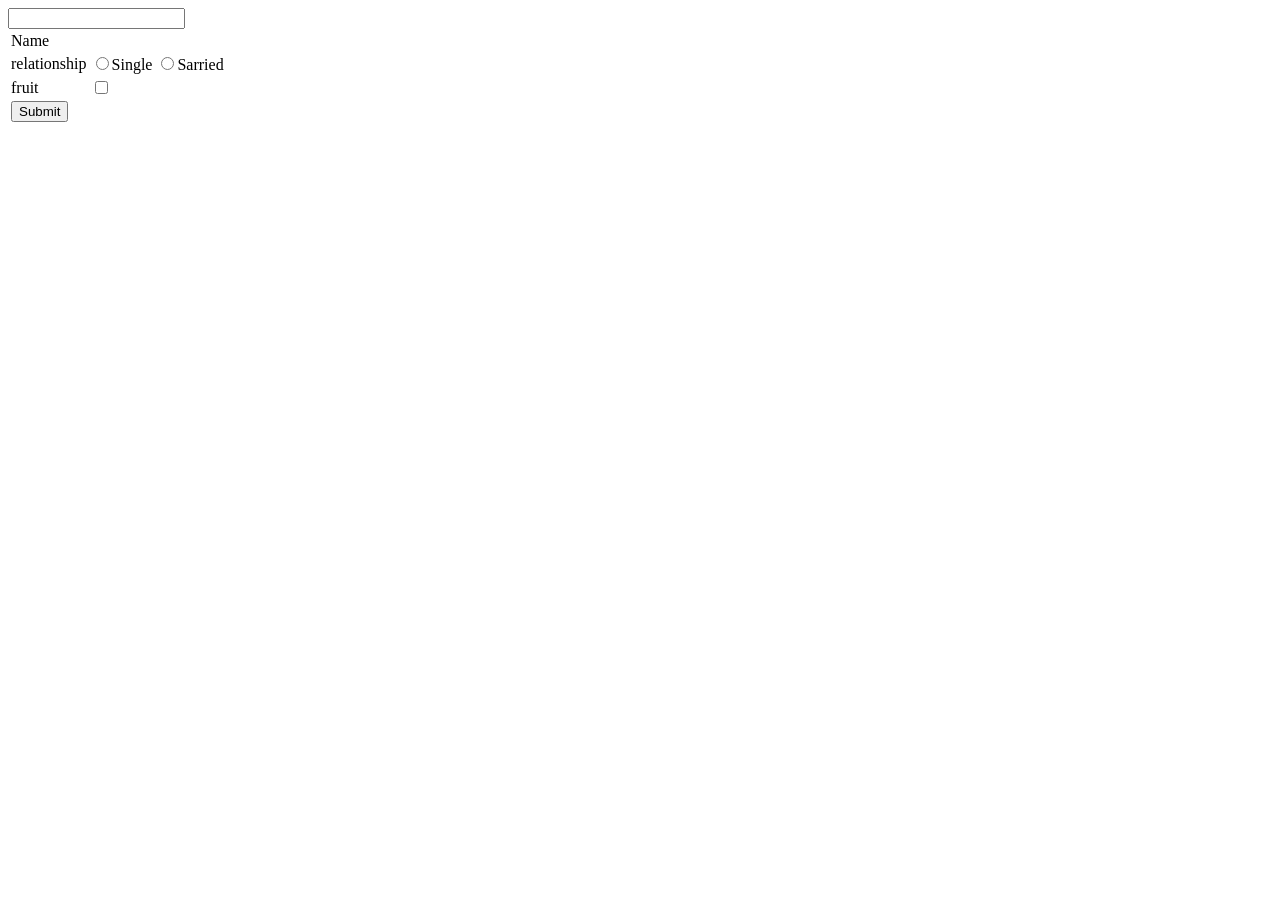
==== index.html @ 398772e5 "Update index.html" ====
<html>
  <body>
    <form>
      <table>
        <tr><td>Name</td>
          <t><input name = "name" type = "text">
        </tr>
        <tr><td>relationship</td>
        <td><input name = "relationship" type = "radio" value = "single">Single</td>
          <br>
         <td><input name = "relationship" type = "radio" value = "married">Sarried</td>
          
        </tr>
        <tr><td>fruit</td>
         <td><input type = "checkbox" name = "fruit[]"></td>
        </tr>
        <td><input type = "submit" name = "submit"></td>
         
          </form>
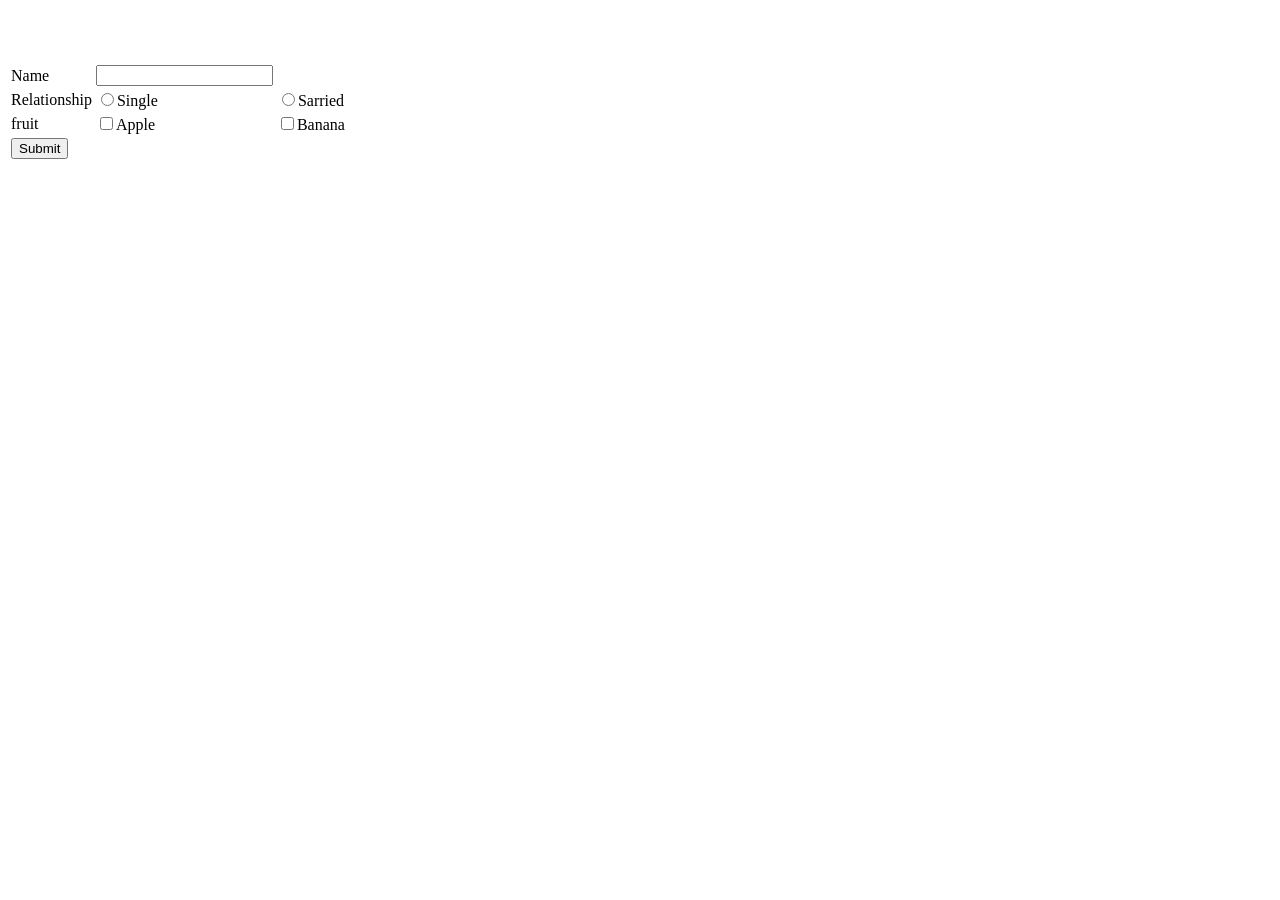
==== commit cbf821fb: "Update index.html" ====
--- a/index.html
+++ b/index.html
@@ -3,19 +3,22 @@
     <form>
       <table>
         <tr><td>Name</td>
-          <t><input name = "name" type = "text">
+          <td><input name = "name" type = "text"></td>
         </tr>
-        <tr><td>relationship</td>
+        <tr><td>Relationship</td>
+          
         <td><input name = "relationship" type = "radio" value = "single">Single</td>
-          <br>
-         <td><input name = "relationship" type = "radio" value = "married">Sarried</td>
-          
+          </br>
+          <td><input name = "relationship" type = "radio" value = "Married">Sarried</td>
         </tr>
         <tr><td>fruit</td>
-         <td><input type = "checkbox" name = "fruit[]"></td>
+         <td><input type = "checkbox" name = "fruit[]" value = "apple">Apple</td>
+          <br>
+         <td><input type = "checkbox" name = "fruit[]" value = "bann">Banana</td>
+          <br>
         </tr>
         <td><input type = "submit" name = "submit"></td>
-         
+       
           </form>
         
         
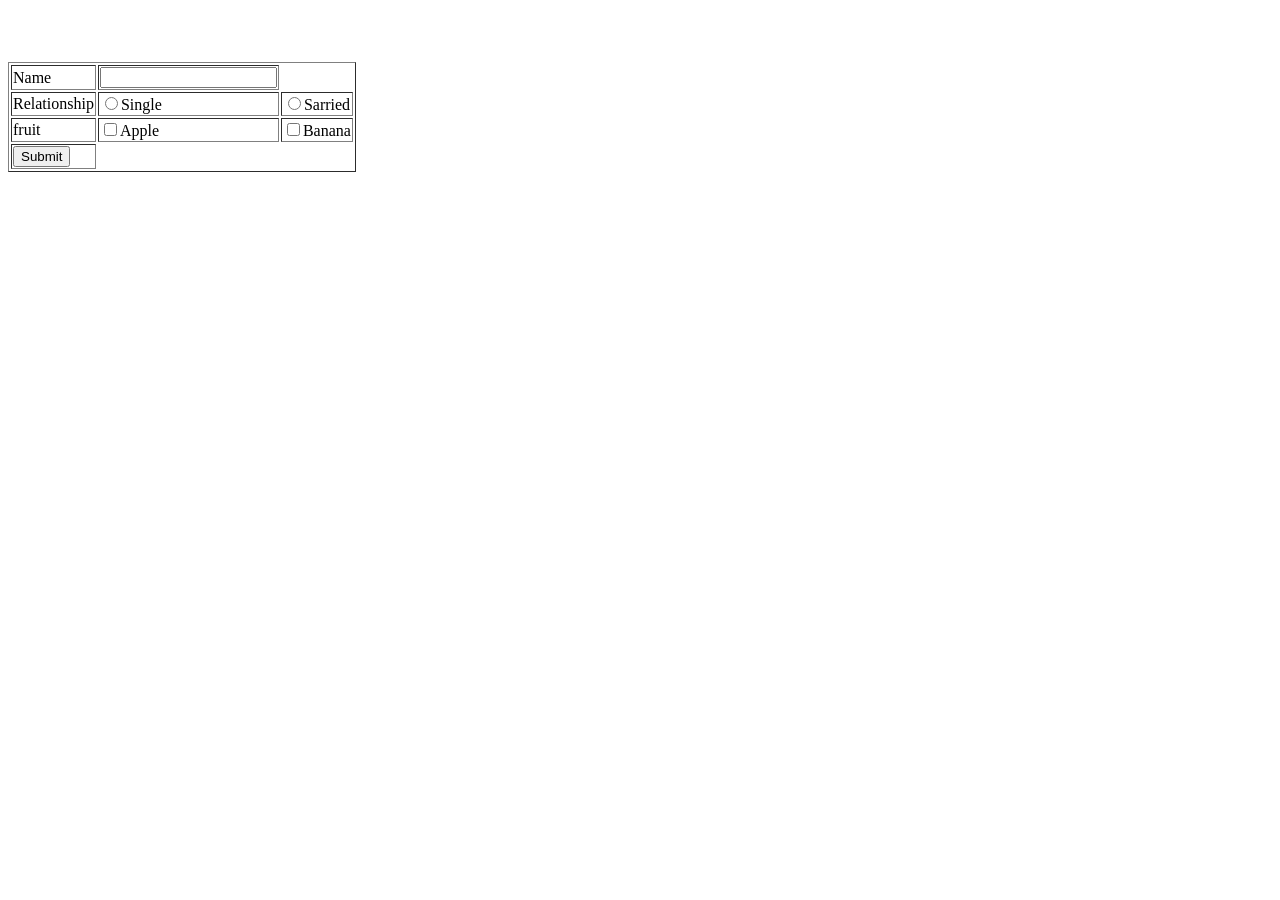
==== commit 9f0aadc2: "Update index.html" ====
--- a/index.html
+++ b/index.html
@@ -1,7 +1,7 @@
 <html>
   <body>
     <form>
-      <table>
+      <table border = 1>
         <tr><td>Name</td>
           <td><input name = "name" type = "text"></td>
         </tr>
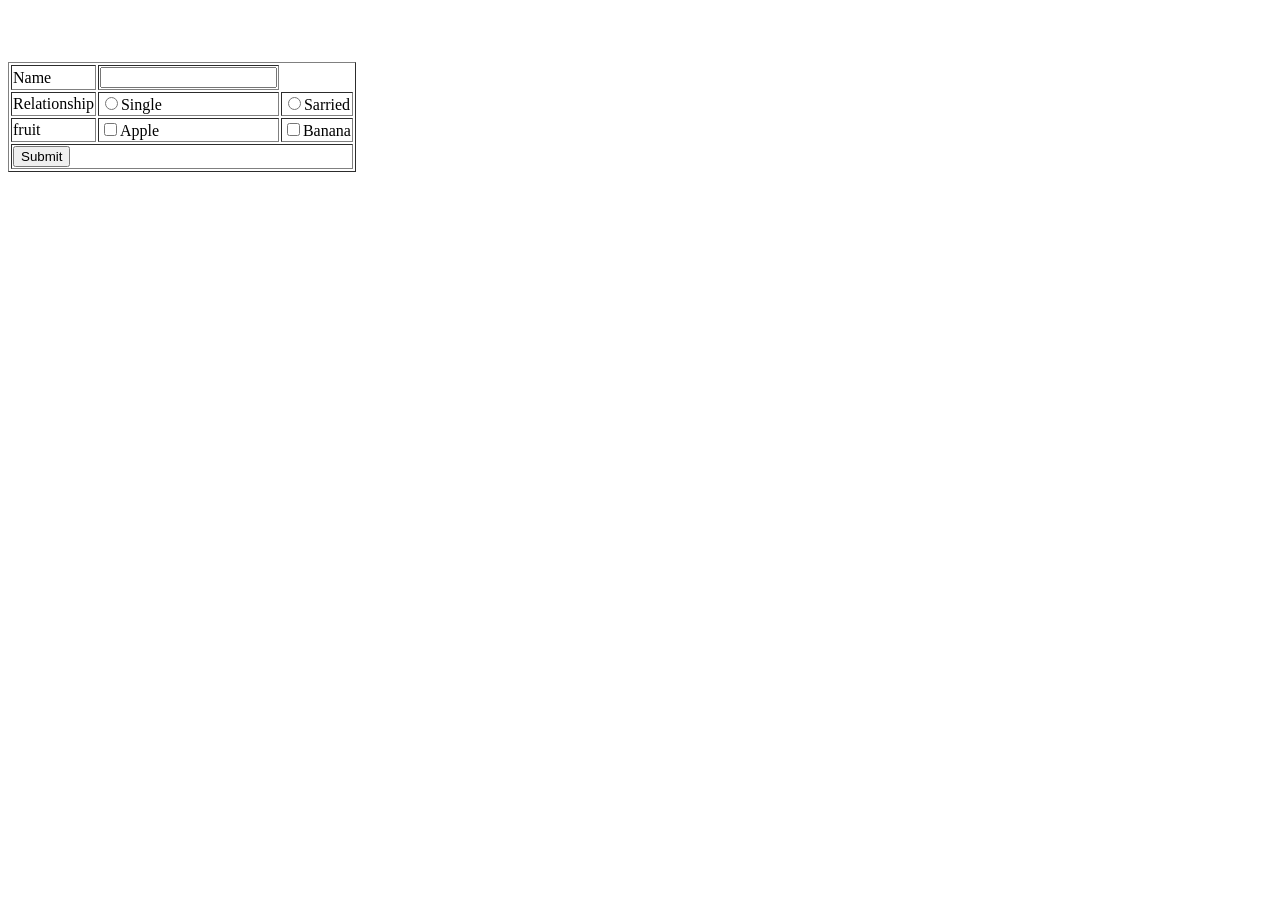
==== commit 8d4aa44f: "Update index.html" ====
--- a/index.html
+++ b/index.html
@@ -17,7 +17,7 @@
          <td><input type = "checkbox" name = "fruit[]" value = "bann">Banana</td>
           <br>
         </tr>
-        <td><input type = "submit" name = "submit"></td>
+        <td colspan = 3><input type = "submit" name = "submit"></td>
        
           </form>
         
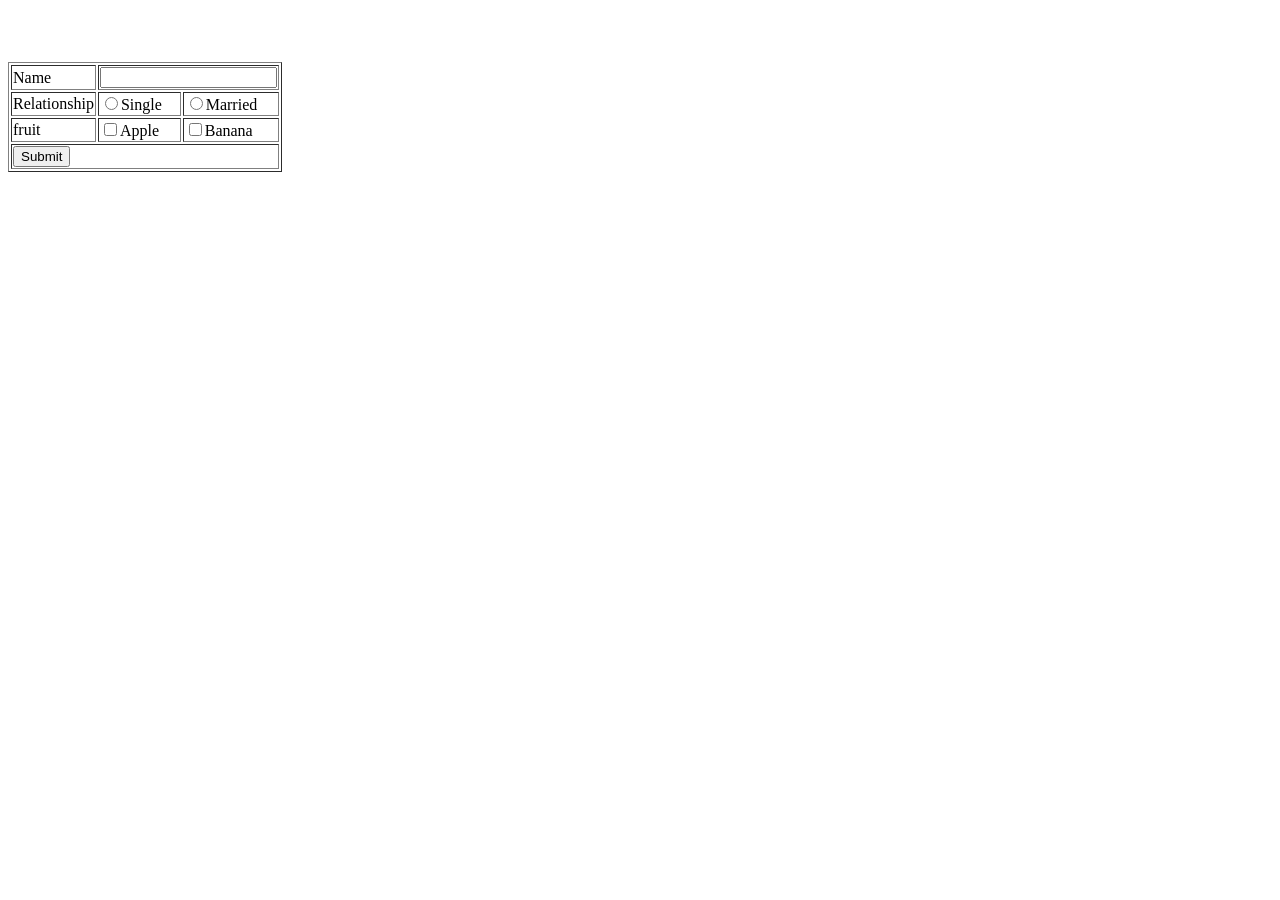
==== commit 0b0fd799: "Update index.html" ====
--- a/index.html
+++ b/index.html
@@ -3,13 +3,13 @@
     <form>
       <table border = 1>
         <tr><td>Name</td>
-          <td><input name = "name" type = "text"></td>
+          <td colspan = 2><input name = "name" type = "text"></td>
         </tr>
         <tr><td>Relationship</td>
           
         <td><input name = "relationship" type = "radio" value = "single">Single</td>
           </br>
-          <td><input name = "relationship" type = "radio" value = "Married">Sarried</td>
+          <td><input name = "relationship" type = "radio" value = "Married">Married</td>
         </tr>
         <tr><td>fruit</td>
          <td><input type = "checkbox" name = "fruit[]" value = "apple">Apple</td>
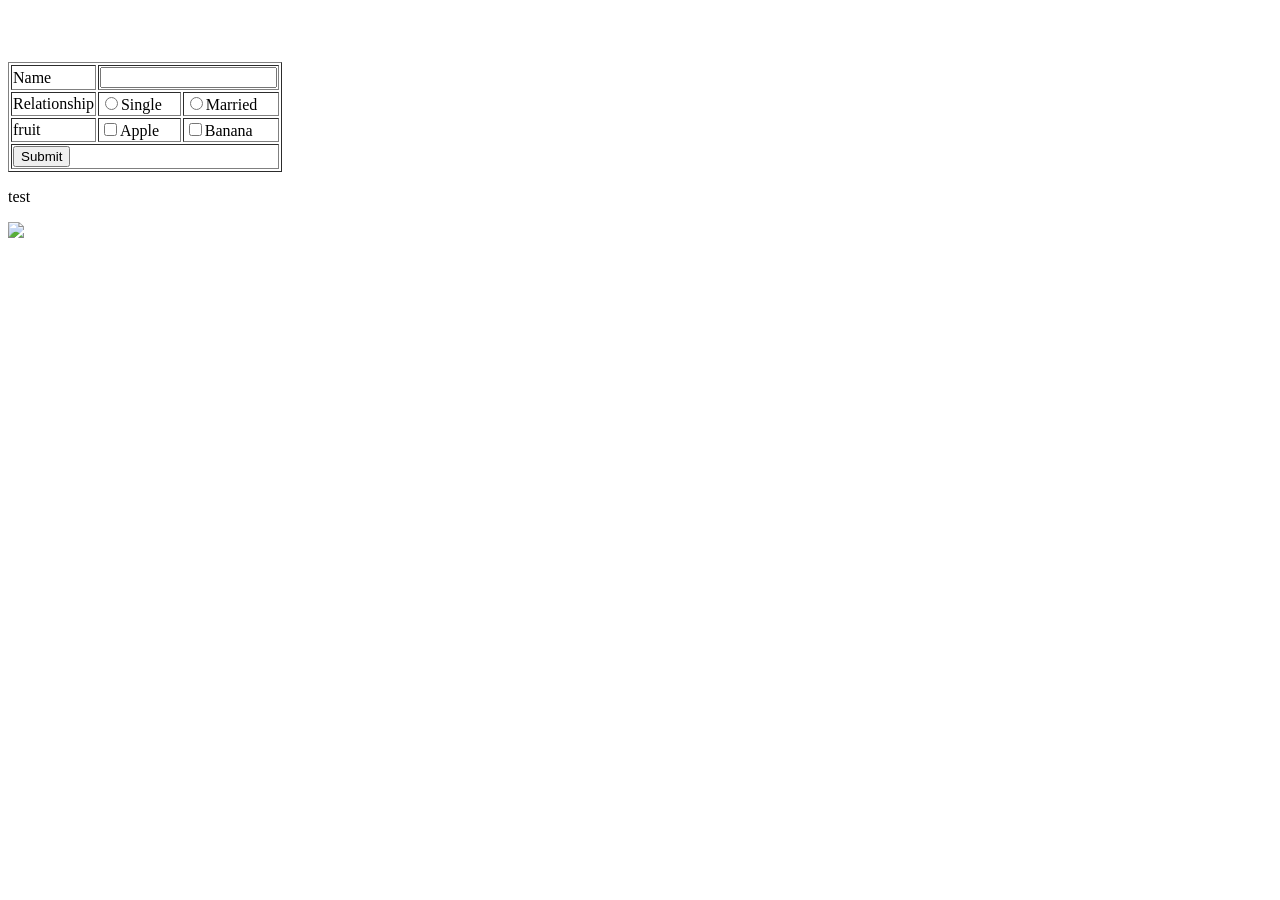
==== commit 4fb9fbf4: "Update index.html" ====
--- a/index.html
+++ b/index.html
@@ -20,6 +20,12 @@
         <td colspan = 3><input type = "submit" name = "submit"></td>
        
           </form>
+        </table>
+        <p>test</p>
+
+        <img src="downloads/photo.jpg">
+
+          
         
         
         
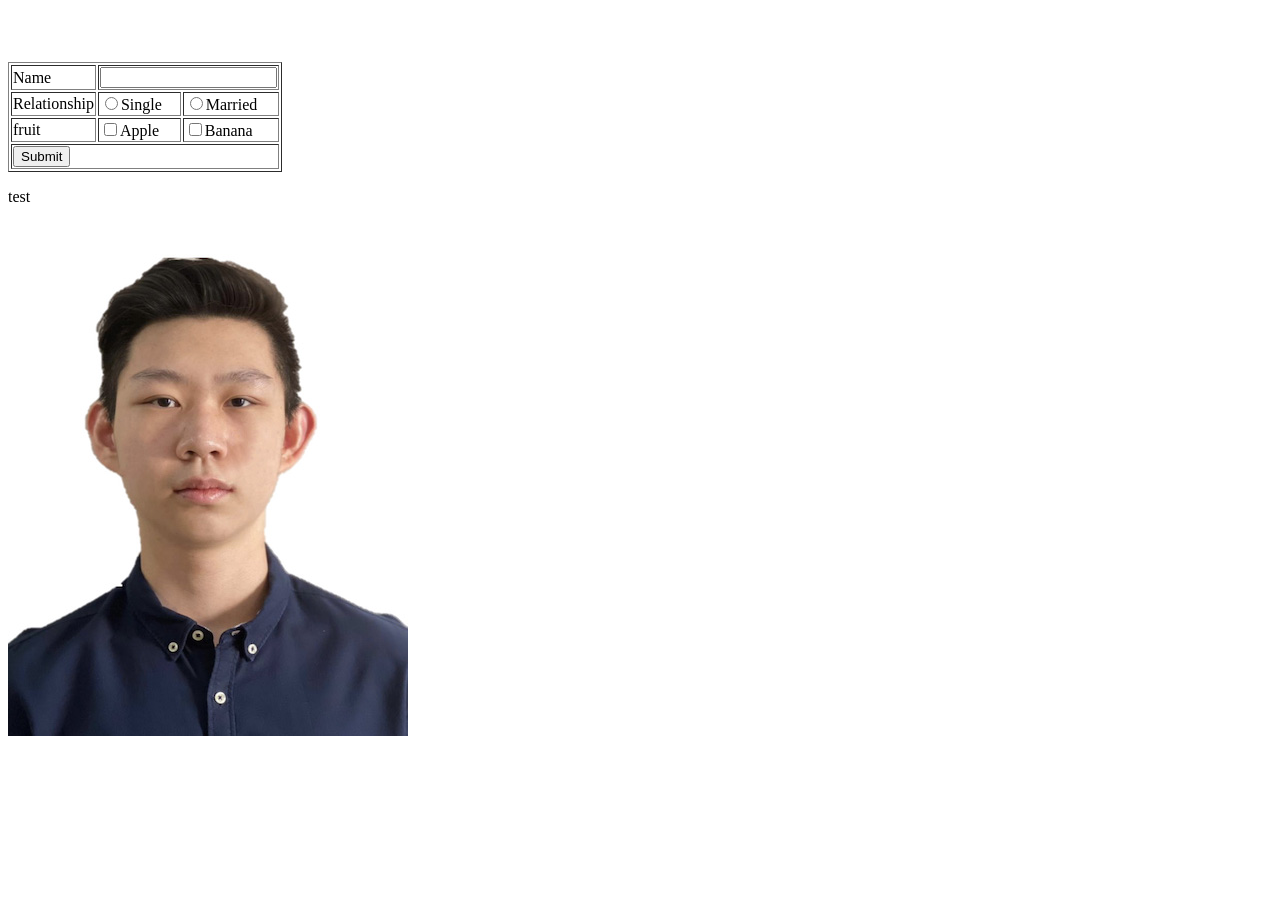
==== commit ad38f685: "Update index.html" ====
--- a/index.html
+++ b/index.html
@@ -23,7 +23,7 @@
         </table>
         <p>test</p>
 
-        <img src="downloads/photo.jpg">
+        <img src="photo.jpg">
 
           
         
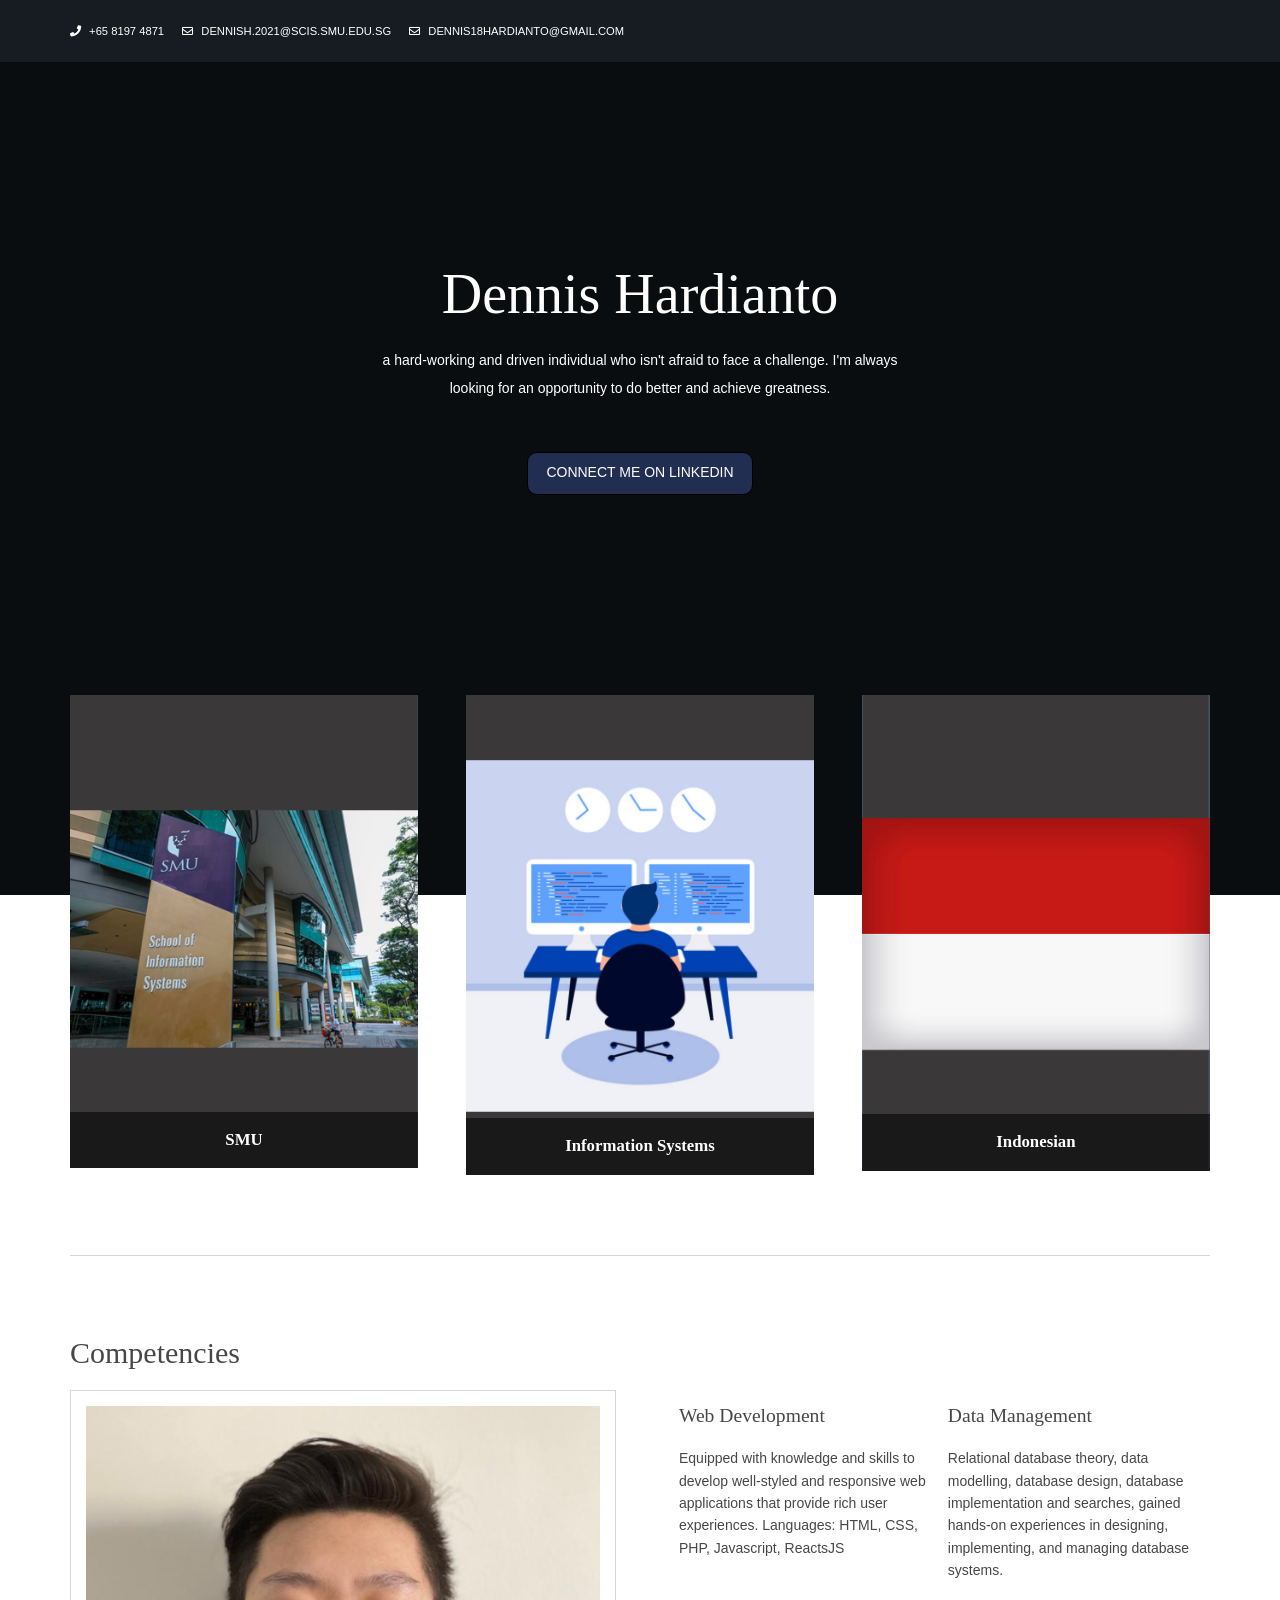
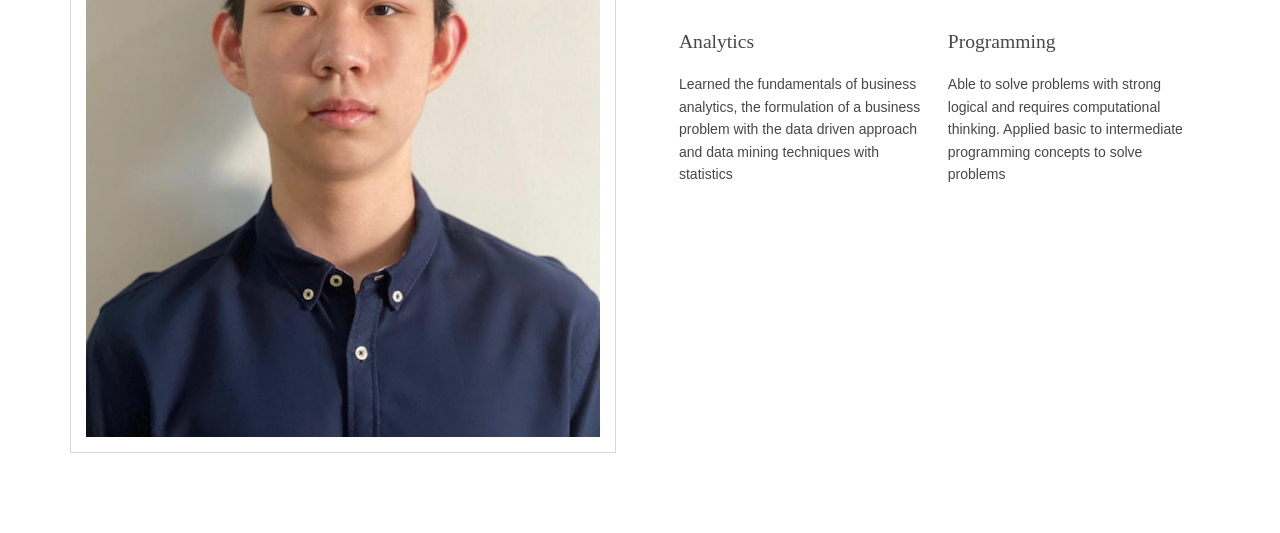
==== commit 371ef9c0: "Add files via upload" ====
--- a/index.html
+++ b/index.html
@@ -1,32 +1,115 @@
-<html>
-  <body>
-    <form>
-      <table border = 1>
-        <tr><td>Name</td>
-          <td colspan = 2><input name = "name" type = "text"></td>
-        </tr>
-        <tr><td>Relationship</td>
-          
-        <td><input name = "relationship" type = "radio" value = "single">Single</td>
-          </br>
-          <td><input name = "relationship" type = "radio" value = "Married">Married</td>
-        </tr>
-        <tr><td>fruit</td>
-         <td><input type = "checkbox" name = "fruit[]" value = "apple">Apple</td>
-          <br>
-         <td><input type = "checkbox" name = "fruit[]" value = "bann">Banana</td>
-          <br>
-        </tr>
-        <td colspan = 3><input type = "submit" name = "submit"></td>
-       
-          </form>
-        </table>
-        <p>test</p>
-
-        <img src="photo.jpg">
-
-          
-        
-        
-        
-        
+<!DOCTYPE html>
+
+<html lang="">
+
+<head>
+<title>Dennis Hardianto</title>
+<meta charset="utf-8">
+<meta name="viewport" content="width=device-width, initial-scale=1.0, maximum-scale=1.0, user-scalable=no">
+<link href="layout/styles/layout.css" rel="stylesheet" type="text/css" media="all">
+<link rel="icon"  href="images/favicon.ico">
+
+</head>
+<body id="top">
+
+<div class="wrapper row0">
+  <div id="topbar" class="hoc clear">
+    <div class="fl_left"> 
+      <ul class="nospace">
+        <li><i class="fas fa-phone rgtspace-5"></i> +65 8197 4871</li>
+        <li><i class="far fa-envelope rgtspace-5"></i> dennish.2021@scis.smu.edu.sg</li>
+        <li><i class="far fa-envelope rgtspace-5"></i> dennis18hardianto@gmail.com</li>
+      </ul>
+    </div>
+  </div>
+</div>
+
+  <div class="overlay">
+    <div id="pageintro" class="hoc clear"> 
+      <article>
+        <h3 class="heading">Dennis Hardianto</h3>
+        <p> a hard-working and driven individual who isn't afraid to face a challenge. I'm always looking for an opportunity to do better and achieve greatness.</p>
+        <footer><a class="btn" href="https://www.linkedin.com/in/dennis-hardianto-196729218" target="_blank">Connect me on LinkedIn</a></footer>
+      </article>
+    </div>
+  </div>
+</div>
+
+<div class="wrapper row3">
+  <main class="hoc container clear"> 
+    <section id="introblocks">
+      <ul class="nospace group btmspace-80">
+        <li class="one_third first">
+          <figure><img src="images/smu.jpg" alt=""></a>
+            <figcaption>
+              <h6 class="heading">SMU</h6>
+              <div>
+                <p>A sophomore from Singapore Management University majoring in bachelor of Information Systems</p>
+              </div>
+            </figcaption>
+          </figure>
+        </li>
+        <li class="one_third">
+          <figure><img src="images/code.jpg" alt=""></a>
+            <figcaption>
+              <h6 class="heading">Information Systems</h6>
+              <div>
+                <p>Passionate in IT  IT which continuously improves business processes by providing solutions to support operations and decision making</p>
+              </div>
+            </figcaption>
+          </figure>
+        </li>
+        <li class="one_third">
+          <figure><img src="images/indo.jpeg" alt=""></a>
+            <figcaption>
+              <h6 class="heading">Indonesian</h6>
+              <div>
+                <p>One of the 13 Indonesians in IS216 G7 who really enjoyed your class :)</p>
+              </div>
+            </figcaption>
+          </figure>
+        </li>
+      </ul>
+    </section>
+    <hr class="btmspace-80">
+    <section class="group">
+      <h1 class="heading" style="font-size: 30px">Competencies</h1>
+      <div class="one_half first"><img class="inspace-15 borderedbox" src="images/profile.jpg" alt=""></div>
+      <div class="one_half">
+        <ul class="nospace group inspace-15">
+          
+          <li class="one_half first btmspace-50">
+            <article>
+              <h6 class="heading">Web Development</h6>
+              <p class="nospace">Equipped with knowledge and skills to develop well-styled and responsive web applications that provide rich user experiences. Languages: HTML, CSS, PHP, Javascript, ReactsJS</p>
+            </article>
+          </li>
+          <li class="one_half btmspace-50">
+            <article>
+              <h6 class="heading">Data Management</h6>
+              <p class="nospace">Relational database theory, data modelling, database design, database implementation and searches, gained hands-on experiences in designing, implementing, and managing database systems.</p>
+            </article>
+          </li>
+          <li class="one_half first">
+            <article>
+              <h6 class="heading">Analytics</h6>
+              <p class="nospace">Learned the fundamentals of business analytics, the formulation of a business problem with the data driven approach and data mining techniques with statistics</p>
+            </article>
+          </li>
+          <li class="one_half">
+            <article>
+              <h6 class="heading">Programming</h6>
+              <p class="nospace">Able to solve problems with strong logical and requires computational thinking. Applied basic to intermediate programming concepts to solve problems</p>
+            </article>
+          </li>
+        </ul>
+      </div>
+    </section>
+    <div class="clear"></div>
+  </main>
+</div>
+<script src="layout/scripts/jquery.min.js"></script>
+<script src="layout/scripts/jquery.backtotop.js"></script>
+<script src="layout/scripts/jquery.mobilemenu.js"></script>
+</body>
+</html>
--- a/layout/styles/layout.css
+++ b/layout/styles/layout.css
@@ -0,0 +1,526 @@
+@charset "utf-8";
+/*
+Template Name: Nocobot
+Author: <a href="https://www.os-templates.com/">OS Templates</a>
+Author URI: https://www.os-templates.com/
+Copyright: OS-Templates.com
+Licence: Free to use under our free template licence terms
+Licence URI: https://www.os-templates.com/template-terms
+File: Layout CSS
+*/
+
+@import url("fontawesome-free/css/fontawesome-all.min.css");
+@import url("framework.css");
+
+/* Rows
+--------------------------------------------------------------------------------------------------------------- */
+.row0, .row0 a{}
+.row1, .row1 a{}
+.row2, .row2 a{}
+.row3, .row3 a{}
+.row4, .row4 a{}
+.row5, .row5 a{}
+
+
+/* Top Bar
+--------------------------------------------------------------------------------------------------------------- */
+#topbar{padding:20px 0; font-size:.8rem; text-transform:uppercase;}
+
+#topbar ul li{display:inline-block; margin-right:15px;}
+#topbar ul li:last-child{margin-right:0; padding-right:0; border-right:none;}
+#topbar i{line-height:normal;}
+#topbar > div:nth-of-type(2) i{font-size:1rem;}
+
+/* Search Form */
+#topbar #searchform{position:relative; line-height:1; z-index:9999;}
+#topbar #searchform::after{display:block; height:18px; line-height:18px; padding:0; font-family:"Font Awesome\ 5 Free"; font-weight:900; font-size:1rem; content:"\f002"/* fa-search */;}
+#topbar #searchform:hover::after, #topbar #searchform button{cursor:pointer;}
+#topbar #searchform > div{position:absolute; top:18px; right:0; width:280px; visibility:hidden; opacity:0/* Required for transition effect */;}
+#topbar #searchform:hover > div{visibility:visible; opacity:1/* Required for transition effect */;}
+#topbar #searchform form{display:block; position:relative;}
+#topbar #searchform form *{border:none;}
+#topbar #searchform input{display:block; width:100%; height:36px; padding:8px 40px 8px 10px; font-size:1rem;}
+#topbar #searchform ::placeholder{text-transform:capitalize;}
+#topbar #searchform button{display:block; position:absolute; top:3px; right:2px; height:30px; font-size:16px; line-height:1;}
+
+
+/* Header
+--------------------------------------------------------------------------------------------------------------- */
+#header{}
+
+#header #logo{margin:22px 0 0 0;}
+#header #logo h1{margin:0; padding:0; font-size:2.2rem;}
+
+
+/* Page Intro
+--------------------------------------------------------------------------------------------------------------- */
+#pageintro{padding:200px 0 400px;}/* 400px => 200px for #introblocks negative margin */
+
+#pageintro article, #pageintro article p{display:block; max-width:75%; margin:0 auto; text-align:center;}
+#pageintro article p{max-width:65%; line-height:2rem;}
+#pageintro .heading{margin-bottom:20px; font-size:4rem;}
+#pageintro footer{margin-top:50px;}
+
+
+/* Content Area
+--------------------------------------------------------------------------------------------------------------- */
+.container{padding:80px 0;}
+
+/* Content */
+.container .content{}
+
+.sectiontitle{display:block; max-width:55%; margin:0 auto 80px; text-align:center;}
+.sectiontitle *{margin:0;}
+
+/* Introblocks - x3 */
+#introblocks{display:block; position:relative; margin:-280px 0 0 0; z-index:1; text-align:center;}/* 280px => 200px + container padding */
+#introblocks figure{display:block; position:relative; max-width:348px; text-align:center;}
+#introblocks figure figcaption{display:block; position:absolute; bottom:0; width:100%; padding:0 20px;}
+#introblocks figure figcaption *{margin:0; padding:0;}
+#introblocks figure figcaption div{max-height:0; overflow:hidden; transition:max-height .6s cubic-bezier(0, 1, 0, 1) -.1s;}
+#introblocks figure:hover figcaption div{max-height:1200px; transition-timing-function:cubic-bezier(0.5, 0, 1, 0); transition-delay:0s;}
+#introblocks figure figcaption .heading{padding:20px 0; font-size:1.2rem; font-weight:700; line-height:1;}
+#introblocks figure figcaption div p{padding:0 0 20px 0;}
+
+/* Image Group */
+.imgroup{}
+.imgroup li{margin-bottom:50px;}
+.imgroup li:nth-last-child(-n+3){margin-bottom:0;}/* Removes bottom margin from the last three items - margin is restored in the media queries when items stack */
+.imgroup li:nth-child(3n+1){margin-left:0; clear:left;}/* Removes the need to add class="first" */
+
+/* Team Members */
+.team{}
+.team li:last-child{margin-bottom:0;}/* Used when elements stack in small viewports */
+.team figure{display:block; text-align:center;}
+.team figure *{margin:0; padding:0;}
+.team figure a{}
+.team figure img{}
+.team figure figcaption{padding:20px 10px; line-height:1;}
+.team figure strong{display:block; margin-bottom:8px; font-size:1.4rem; font-weight:400;}
+.team figure em{display:block; font-style:normal; font-size:.8rem;}
+
+/* Client Logos */
+.clients{text-align:center;}
+.clients li{margin-bottom:20px;}
+.clients li:nth-last-child(-n+4){margin-bottom:0;}/* Removes bottom margin from the last four items - margin is restored in the media queries when items stack */
+.clients li:nth-child(4n+1){margin-left:0; clear:left;}/* Removes the need to add class="first" */
+
+/* Testimonials */
+#testimonials{text-align:center;}
+#testimonials li:last-child{margin-bottom:0;}/* Used when elements stack in smaller viewports */
+#testimonials blockquote{max-width:80%; margin:0 auto 30px; padding:20px; line-height:2rem; font-size:1.2rem;}
+#testimonials blockquote::before{top:10px; left:10px;}
+#testimonials blockquote::after{display:block; position:absolute; bottom:-15px; left:50%; margin-left:-15px; width:0; height:0; content:""; border:15px solid transparent; border-bottom:none;}
+#testimonials figure{}
+#testimonials figure *{margin:0; line-height:1;}
+#testimonials figure img{margin:0 0 15px 0;}
+#testimonials figcaption .heading{font-size:1.2rem; font-weight:700;}
+#testimonials figcaption em{font-size:.8rem;}
+
+/* Latest - Blog posts etc. */
+#latest{}
+#latest > li:last-child{margin-bottom:0;}/* Used when elements stack in small viewports */
+#latest article{}
+#latest article figure{}
+#latest article figure img{}
+#latest article .meta{display:block; margin:0 0 30px 0; padding:5px 10px;}
+#latest article .meta li{display:block; float:left; width:50%; font-size:.8rem;}
+#latest article .meta li:last-child{text-align:right;}
+#latest article .meta li i{margin-right:5px;}
+#latest article .excerpt{position:relative; margin:0 0 30px 0; padding:0 0 0 65px;}
+#latest article .excerpt .heading{margin:0 0 15px 0; font-size:1.2rem;}
+#latest article .excerpt time{display:block; position:absolute; top:0; left:0; width:54px;}
+#latest article .excerpt time *{display:block; margin:0; padding:0; text-align:center; text-transform:uppercase; font-style:normal; line-height:1;}
+#latest article .excerpt time strong{padding:12px 0; font-size:18px; border-bottom:1px solid; opacity:.5;}
+#latest article .excerpt time em{padding:8px 0;}
+#latest article .excerpt p{margin:0; padding:0;}
+#latest article footer{text-align:right;}
+
+/* Comments */
+#comments ul{margin:0 0 40px 0; padding:0; list-style:none;}
+#comments li{margin:0 0 10px 0; padding:15px;}
+#comments .avatar{float:right; margin:0 0 10px 10px; padding:3px; border:1px solid;}
+#comments address{font-weight:bold;}
+#comments time{font-size:smaller;}
+#comments .comcont{display:block; margin:0; padding:0;}
+#comments .comcont p{margin:10px 5px 10px 0; padding:0;}
+
+#comments form{display:block; width:100%;}
+#comments input, #comments textarea{width:100%; padding:10px; border:1px solid;}
+#comments textarea{overflow:auto;}
+#comments div{margin-bottom:15px;}
+#comments input[type="submit"], #comments input[type="reset"]{display:inline-block; width:auto; min-width:150px; margin:0; padding:8px 5px; cursor:pointer;}
+
+/* Sidebar */
+.container .sidebar{}
+
+.sidebar .sdb_holder{margin-bottom:50px;}
+.sidebar .sdb_holder:last-child{margin-bottom:0;}
+
+
+/* Contact Details
+--------------------------------------------------------------------------------------------------------------- */
+#ctdetails{padding:50px 0;}
+#ctdetails ul{}
+#ctdetails ul li{}
+#ctdetails ul li div{position:relative; min-height:45px; padding:0 0 0 60px; line-height:1;}
+#ctdetails ul li div i{position:absolute; top:0; left:0; width:45px; height:45px; line-height:43px; font-size:16px; text-align:center; border:1px solid; border-radius:50%;}
+#ctdetails ul li div span{display:block; padding:4px 0 0 0;}
+#ctdetails ul li div strong{display:block; margin:0 0 8px 0; text-transform:capitalize;}
+
+
+/* Footer
+--------------------------------------------------------------------------------------------------------------- */
+#footer{padding:80px 0;}
+
+#footer .heading{margin-bottom:50px; font-size:1.2rem;}
+
+#footer input, #footer button{border:1px solid;}
+#footer input{display:block; width:100%; padding:8px;}
+#footer button{padding:8px 18px 10px; text-transform:uppercase; font-weight:400; cursor:pointer;}
+
+#footer .linklist li{display:block; margin-bottom:15px; padding:0 0 15px 0; border-bottom:1px solid;}
+#footer .linklist li:last-child{margin:0; padding:0; border:none;}
+#footer .linklist li::before, #footer .linklist li::after{display:table; content:"";}
+#footer .linklist li, #footer .linklist li::after{clear:both;}
+
+#footer .contact{}
+#footer .contact.linklist li, #footer .contact.linklist li:last-child{position:relative; padding-left:40px;}
+#footer .contact li *{margin:0; padding:0; line-height:1.6;}
+#footer .contact li i{display:block; position:absolute; top:0; left:0; width:30px; font-size:16px; text-align:center;}
+
+#footer .latestimg{}
+#footer .latestimg > li{display:inline-block; float:left; width:30%; margin:0 0 5% 5%;}
+#footer .latestimg > li:nth-last-child(-n+3){margin-bottom:0;}/* Removes bottom margin from the last three items - margin is restored in the media queries when items stack */
+#footer .latestimg > li:nth-child(3n+1){margin-left:0; clear:left;}/* Removes the need to add class="first" */
+#footer .latestimg > li img{width:100%;}/* Force the image to resize to take the full space - may have to be changed for tablets, depends on personal preference */
+#footer .latestimg > li a.imgover{display:block;}
+
+
+/* Copyright
+--------------------------------------------------------------------------------------------------------------- */
+#copyright{padding:20px 0;}
+#copyright *{margin:0; padding:0;}
+
+
+/* Transition Fade
+This gives a smooth transition to "ALL" elements used in the layout - other than the navigation form used in mobile devices
+If you don't want it to fade all elements, you have to list the ones you want to be faded individually
+Delete it completely to stop fading
+--------------------------------------------------------------------------------------------------------------- */
+*, *::before, *::after{transition:all .3s ease-in-out;}
+#mainav form *{transition:none !important;}
+
+
+/* ------------------------------------------------------------------------------------------------------------ */
+/* ------------------------------------------------------------------------------------------------------------ */
+/* ------------------------------------------------------------------------------------------------------------ */
+/* ------------------------------------------------------------------------------------------------------------ */
+/* ------------------------------------------------------------------------------------------------------------ */
+
+
+/* Navigation
+--------------------------------------------------------------------------------------------------------------- */
+nav ul, nav ol{margin:0; padding:0; list-style:none;}
+
+#mainav, #breadcrumb, .sidebar nav{line-height:normal;}
+#mainav .drop::after, #mainav li li .drop::after, #breadcrumb li a::after, .sidebar nav a::after{position:absolute; font-family:"Font Awesome\ 5 Free"; font-weight:900; font-size:10px; line-height:10px;}
+
+/* Top Navigation */
+#mainav{}
+#mainav ul{text-transform:uppercase;}
+#mainav ul ul{position:absolute; width:180px; text-transform:none; z-index:9999;}
+#mainav ul ul ul{left:180px; top:0;}
+#mainav li{display:inline-block; position:relative; margin:0 15px 0 0; padding:0;}
+#mainav li:last-child{margin-right:0;}
+#mainav li li{width:100%; margin:0;}
+#mainav li a{display:block; padding:30px 0;}
+#mainav li li a{border:solid; border-width:0 0 1px 0;}
+#mainav .drop{padding-left:15px;}
+#mainav li li a, #mainav li li .drop{display:block; margin:0; padding:10px 15px;}
+#mainav .drop::after, #mainav li li .drop::after{content:"\f0d7";}
+#mainav .drop::after{top:35px; left:5px;}
+#mainav li li .drop::after{top:15px; left:5px;}
+#mainav ul ul{visibility:hidden; opacity:0;}
+#mainav ul li:hover > ul{visibility:visible; opacity:1;}
+
+#mainav form{display:none; width:100%; margin:0; padding:0;}
+#mainav form select, #mainav form select option{display:block; cursor:pointer; outline:none;}
+#mainav form select{width:100%; padding:5px; border:none;}
+#mainav form select option{margin:5px; padding:0; border:none;}
+
+/* Breadcrumb */
+#breadcrumb{padding:150px 0 30px;}
+#breadcrumb ul{margin:0; padding:0; list-style:none; text-transform:uppercase;}
+#breadcrumb li{display:inline-block; margin:0 6px 0 0; padding:0;}
+#breadcrumb li a{display:block; position:relative; margin:0; padding:0 12px 0 0; font-size:12px;}
+#breadcrumb li a::after{top:4px; right:0; content:"\f0da";}
+#breadcrumb li:last-child a{margin:0; padding:0;}
+#breadcrumb li:last-child a::after{display:none;}
+#breadcrumb .heading{margin:0; font-size:2rem;}
+
+/* Sidebar Navigation */
+.sidebar nav{display:block; width:100%;}
+.sidebar nav li{margin:0 0 3px 0; padding:0;}
+.sidebar nav a{display:block; position:relative; margin:0; padding:5px 10px 5px 15px; text-decoration:none; border:solid; border-width:0 0 1px 0;}
+.sidebar nav a::after{top:10px; left:5px; content:"\f0da";}
+.sidebar nav ul ul a{padding-left:35px;}
+.sidebar nav ul ul a::after{left:25px;}
+.sidebar nav ul ul ul a{padding-left:55px;}
+.sidebar nav ul ul ul a::after{left:45px;}
+
+/* Pagination */
+.pagination{display:block; width:100%; text-align:center; clear:both;}
+.pagination li{display:inline-block; margin:0 2px 0 0;}
+.pagination li:last-child{margin-right:0;}
+.pagination a, .pagination strong{display:block; padding:8px 11px; border:1px solid; background-clip:padding-box; font-weight:normal;}
+
+/* Back to Top */
+#backtotop{z-index:999; display:inline-block; position:fixed; visibility:hidden; bottom:20px; right:20px; width:36px; height:36px; line-height:36px; font-size:16px; text-align:center; opacity:.2;}
+#backtotop i{display:block; width:100%; height:100%; line-height:inherit;}
+#backtotop.visible{visibility:visible; opacity:.5;}
+#backtotop:hover{opacity:1;}
+
+
+/* Tables
+--------------------------------------------------------------------------------------------------------------- */
+table, th, td{border:1px solid; border-collapse:collapse; vertical-align:top;}
+table, th{table-layout:auto;}
+table{width:100%; margin-bottom:15px;}
+th, td{padding:5px 8px;}
+td{border-width:0 1px;}
+
+
+/* Gallery
+--------------------------------------------------------------------------------------------------------------- */
+#gallery{display:block; width:100%; margin-bottom:50px;}
+#gallery figure figcaption{display:block; width:100%; clear:both;}
+#gallery li{margin-bottom:30px;}
+
+
+/* ------------------------------------------------------------------------------------------------------------ */
+/* ------------------------------------------------------------------------------------------------------------ */
+/* ------------------------------------------------------------------------------------------------------------ */
+/* ------------------------------------------------------------------------------------------------------------ */
+/* ------------------------------------------------------------------------------------------------------------ */
+
+
+/* Colours
+--------------------------------------------------------------------------------------------------------------- */
+body{color:#A5A6AA; background-color:#161C21;}
+a{color:#B946AD;}
+a:active, a:focus{background:transparent !important;}/* IE10 + 11 Bugfix - prevents grey background */
+hr, .borderedbox{border-color:#D7D7D7;}
+label span{color:#FF0000; background-color:inherit;}
+input:focus, textarea:focus, *:required:focus{border-color:#B946AD !important;}
+
+.overlay{color:#FFFFFF; background-color:inherit;}
+.overlay::after{color:inherit; background-color:rgba(0,0,0,.55);}
+.overlay.light{color:#474747;}
+.overlay.light::after{background-color:rgba(255,255,255,.7);}
+
+.coloured{color:#FFFFFF; background-color:#A032AB;}
+.coloured .btn, .coloured .btn.inverse:hover{color:#FFFFFF; background-color:#161C21; border-color:#161C21;}
+
+.btn, .btn.inverse:hover{color:#FFFFFF; background-color: #212E52; border-radius: 10px;border-color: black;}
+.btn:hover, .btn.inverse{color:inherit; background-color:transparent; border-color:inherit;}
+
+.imgover:hover::before{background-color:rgba(185,70,173,.5);/* #B946AD */}
+.imgover, .imgover:hover::after{color:#FFFFFF;}
+
+.heading.underline::after{background-color:#A032AB;}
+
+
+/* Rows */
+.row0{color:#FFFFFF; background-color:#161C21;}
+.row1{color:#FFFFFF; background-color:rgba(0,0,0,.75);}
+.row2{color:#474747; background-color:#F4F4F4;}
+.row3{color:#474747; background-color:#FFFFFF;}
+.row4{color:#A5A6AA; background-color:#000000;}
+.row5, .row5 a{color:#A5A6AA; background-color:#161C21;}
+
+
+/* Top Bar */
+#topbar #searchform{color:#B946AD;}
+#topbar #searchform:hover{}
+#topbar #searchform input{color:#FFFFFF; background:#A032AB;}
+#topbar #searchform button{color:#FFFFFF; background:transparent;}
+
+
+/* Header */
+#header #logo h1 a{color:inherit;}
+
+
+/* Page Intro */
+#pageintro{color:#FFFFFF;}
+
+
+/* Content Area */
+#introblocks figure figcaption{color:#FFFFFF; background-color:rgba(0,0,0,.55);}
+
+.imgroup article a{color:inherit;}
+.imgroup article:hover a{color:#B946AD;}
+
+.team figure{box-shadow:0px 0px 15px rgba(0,0,0,.1);}
+.team figure:hover{color:#FFFFFF; background-color:#B946AD;}
+
+#testimonials blockquote{color:#FFFFFF; background-color:rgba(255,255,255,.5);}
+#testimonials blockquote::before{color:rgba(0,0,0,.2);}
+#testimonials blockquote::after{border-top-color:rgba(255,255,255,.5);}
+#testimonials:hover blockquote{color:#474747; background-color:rgba(255,255,255,1);}
+#testimonials:hover blockquote::before{color:rgba(0,0,0,.05);}
+#testimonials:hover blockquote::after{border-top-color:rgba(255,255,255,1);}
+
+
+/* Latest */
+#latest article .meta, #latest article .meta *{color:#FFFFFF; background-color:#161C21;}
+#latest article .excerpt time{color:#474747; background-color:#F3F3F3;}
+#latest article .excerpt time strong{border-color:rgba(0,0,0,.2);}
+
+
+/* Contact Details */
+#ctdetails ul li div a{color:#FFFFFF;}
+#ctdetails ul li div a i{color:rgba(255,255,255,.5); border-color:rgba(255,255,255,.5);}
+#ctdetails ul li div:hover a i{color:inherit; border-color:rgba(255,255,255,1);}
+#ctdetails ul li div strong{color:#FFFFFF;}
+
+
+/* Footer */
+#footer .heading{color:#FFFFFF;}
+#footer hr, #footer .borderedbox, #footer .linklist li{border-color:rgba(255,255,255,.1);}
+
+#footer input, #footer button{border-color:transparent;}
+#footer input{color:#474747; background-color:rgba(255,255,255,1);}
+#footer input:focus{border-color:#B946AD;}
+#footer button{color:#FFFFFF; background-color:#B946AD;}
+#footer button:hover{color:inherit; background-color:transparent; border-color:inherit;}
+
+
+/* Navigation */
+#mainav{}
+#mainav li a{color:inherit;}
+#mainav .active a, #mainav a:hover, #mainav li:hover > a{color:#B946AD; background-color:inherit;}
+#mainav li li a, #mainav .active li a{color:#FFFFFF; background-color:rgba(185,70,173,.5);/* #B946AD */ border-color:rgba(185,70,173,.5);}
+#mainav li li:hover > a, #mainav .active .active > a{color:#FFFFFF; background-color:#B946AD;}
+#mainav form select{color:#474747; background-color:#FFFFFF;}
+
+#breadcrumb a{color:inherit; background-color:inherit;}
+#breadcrumb li:last-child a{color:#B946AD;}
+
+.container .sidebar nav a{color:inherit; border-color:#D7D7D7;}
+.container .sidebar nav a:hover{color:#B946AD;}
+
+.pagination a, .pagination strong{border-color:#D7D7D7;}
+.pagination .current *{color:#FFFFFF; background-color:#B946AD;}
+
+#backtotop{color:#FFFFFF; background-color:#B946AD;}
+
+
+/* Tables + Comments */
+table, th, td, #comments .avatar, #comments input, #comments textarea{border-color:#D7D7D7;}
+th{color:#FFFFFF; background-color:#373737;}
+tr, #comments li, #comments input[type="submit"], #comments input[type="reset"]{color:inherit; background-color:#FBFBFB;}
+tr:nth-child(even), #comments li:nth-child(even){color:inherit; background-color:#F7F7F7;}
+table a, #comments a{background-color:inherit;}
+
+
+/* ------------------------------------------------------------------------------------------------------------ */
+/* ------------------------------------------------------------------------------------------------------------ */
+/* ------------------------------------------------------------------------------------------------------------ */
+/* ------------------------------------------------------------------------------------------------------------ */
+/* ------------------------------------------------------------------------------------------------------------ */
+
+
+/* Media Queries
+--------------------------------------------------------------------------------------------------------------- */
+@-ms-viewport{width:device-width;}
+
+
+/* Max Wrapper Width - Laptop, Desktop etc.
+--------------------------------------------------------------------------------------------------------------- */
+@media screen and (min-width:1140px){
+	.hoc{max-width:1140px;}
+}
+
+@media screen and (min-width:978px) and (max-width:1140px){
+	.hoc{max-width:95%;}
+}
+
+
+/* Mobile Devices
+--------------------------------------------------------------------------------------------------------------- */
+@media screen and (max-width:978px){
+	.hoc{max-width:90%;}
+
+	#topbar{}
+
+	#header{padding:30px 0;}
+	#header #logo{margin-top:0;}
+
+	#mainav{}
+	#mainav ul{display:none;}
+	#mainav form{display:block; margin-top:2px;}
+
+	#breadcrumb{}
+
+	.container{}
+	#comments input[type="reset"]{margin-top:10px;}
+	.pagination li{display:inline-block; margin:0 5px 5px 0;}
+
+	#footer{}
+
+	#copyright{}
+	#copyright p:first-of-type{margin-bottom:10px;}
+}
+
+@media screen and (max-width:750px){
+	.imgl, .imgr{display:inline-block; float:none; margin:0 0 10px 0;}
+	.fl_left, .fl_right{display:block; float:none;}
+	.group .group > *:last-child, .clear .clear > *:last-child, .clear .group > *:last-child, .group .clear > *:last-child{margin-bottom:0;}/* Experimental - Needs more testing in different situations, stops double margin when stacking */
+	.one_half, .one_third, .two_third, .one_quarter, .two_quarter, .three_quarter{display:block; float:none; width:auto; margin:0 0 30px 0;}
+
+	#topbar{text-align:center;}
+	#topbar > div:first-of-type ul{margin:0 0 10px 0;}
+	#topbar #searchform{display:none;}/* This is personal preference - remove if not required */
+
+	#header{text-align:center;}
+	#header #logo{margin:0 0 15px 0;}
+
+	#pageintro article, #pageintro article p{max-width:none;}
+	#pageintro .heading{font-size:2rem;}
+
+	.sectiontitle{max-width:none;}
+	
+	#introblocks > ul{margin:0 auto 80px;}
+	#introblocks > ul, #latest article{max-width:348px;}/* Restrict the width to the one_third grid element */
+	.team figure{max-width:300px;}/* Restrict the width to the image width */
+	#introblocks > ul > li, .imgroup li:nth-last-child(-n+3){margin-bottom:50px;}
+	.clients li:nth-last-child(-n+4){margin-bottom:20px;}
+	#introblocks > ul > li:last-child, .imgroup li:last-child, .clients li:last-child{margin-bottom:0;}
+
+	#footer{padding-bottom:50px;}/* Not needed - just looks better */
+	#footer .latestimg > li, #footer .latestimg > li:nth-last-child(-n+3){display:inline-block; float:none; width:auto; margin:0 5% 5% 0;}
+	#footer .latestimg > li:last-child{margin-bottom:0;}
+	#footer .latestimg > li img{width:auto;}
+}
+
+@media screen and (max-width:450px){
+	#topbar > div:first-of-type ul li{display:block; margin:0;}
+
+	#latest article .excerpt{padding:0;}
+	#latest article .excerpt time{display:none;}
+	#latest article footer{text-align:left;}
+}
+
+/* Other
+--------------------------------------------------------------------------------------------------------------- */
+@media screen and (max-width:650px){
+	.scrollable{display:block; width:100%; margin:0 0 30px 0; padding:0 0 15px 0; overflow:auto; overflow-x:scroll;}
+	.scrollable table{margin:0; padding:0; white-space:nowrap;}
+
+	.inline li{display:block; margin-bottom:10px;}
+	.pushright li{margin-right:0;}
+
+	.font-x2{font-size:1.6rem;}
+	.font-x3{font-size:1.8rem;}
+}
